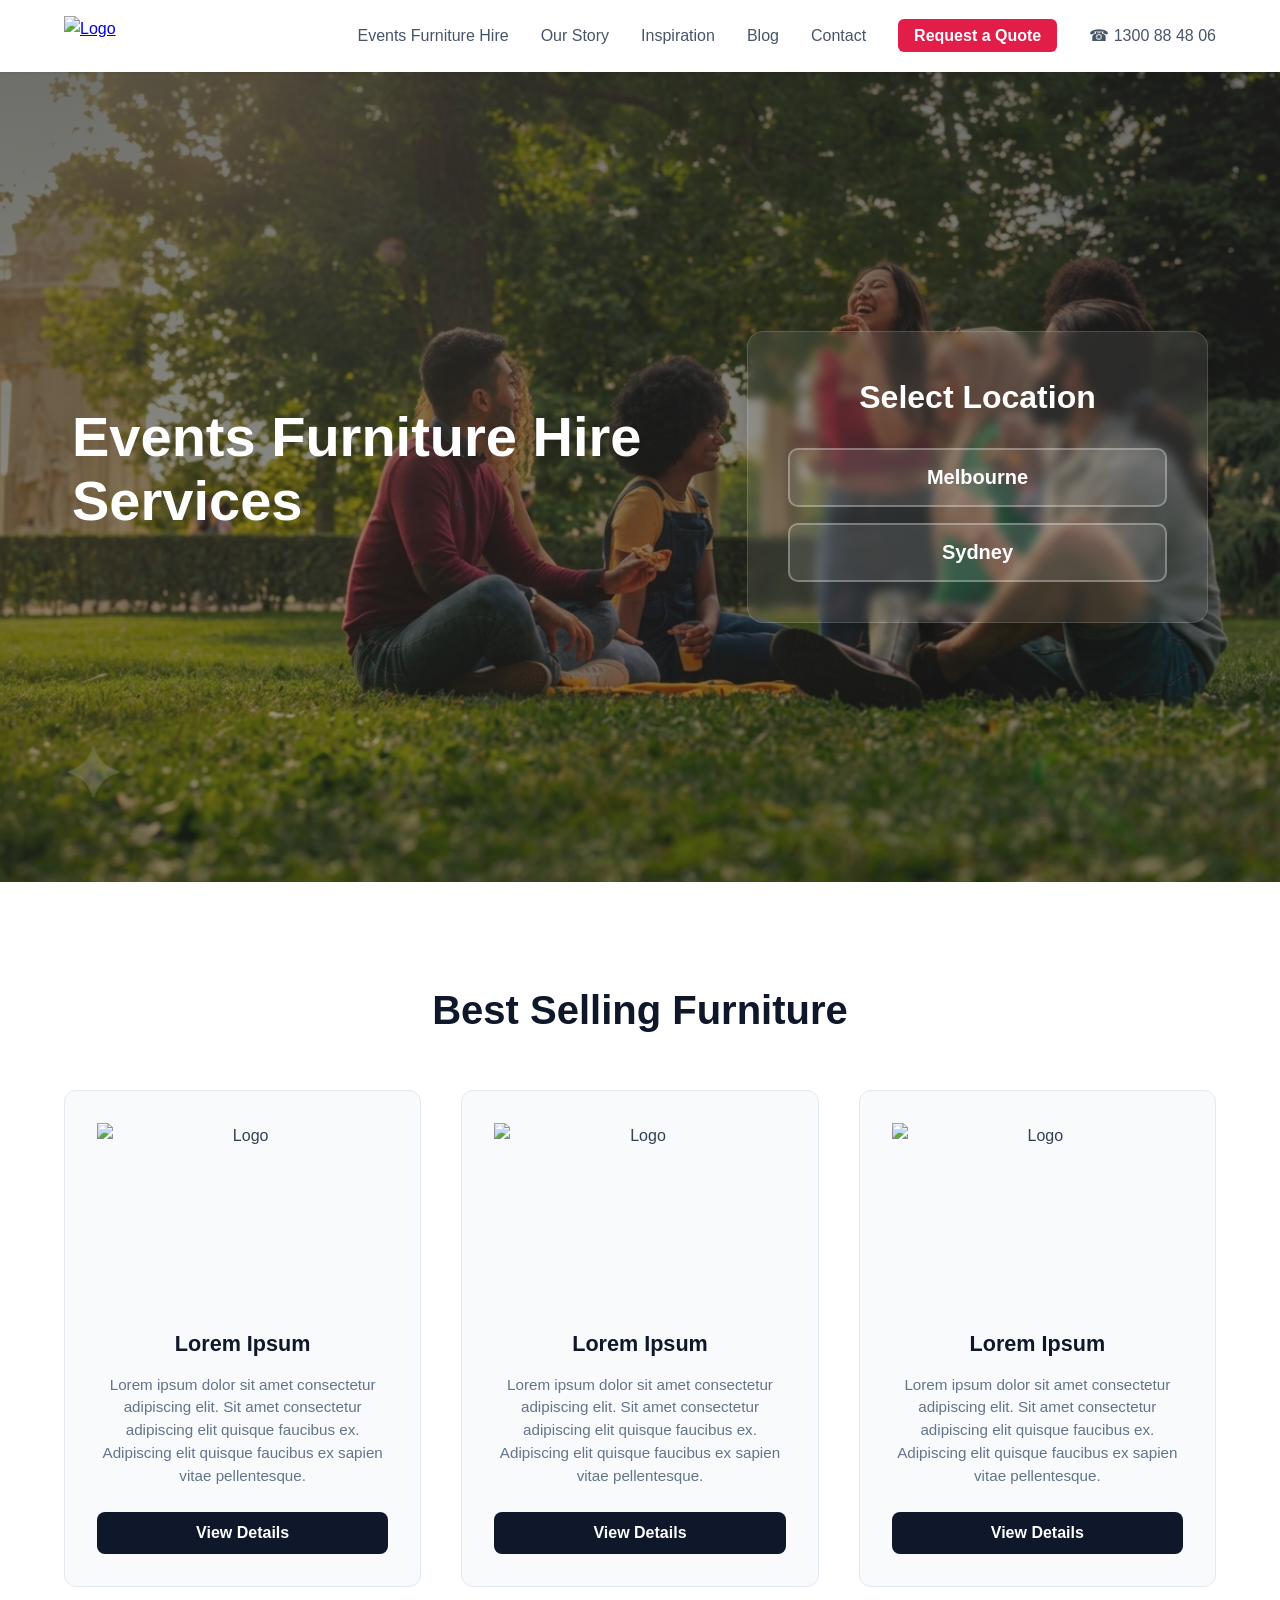
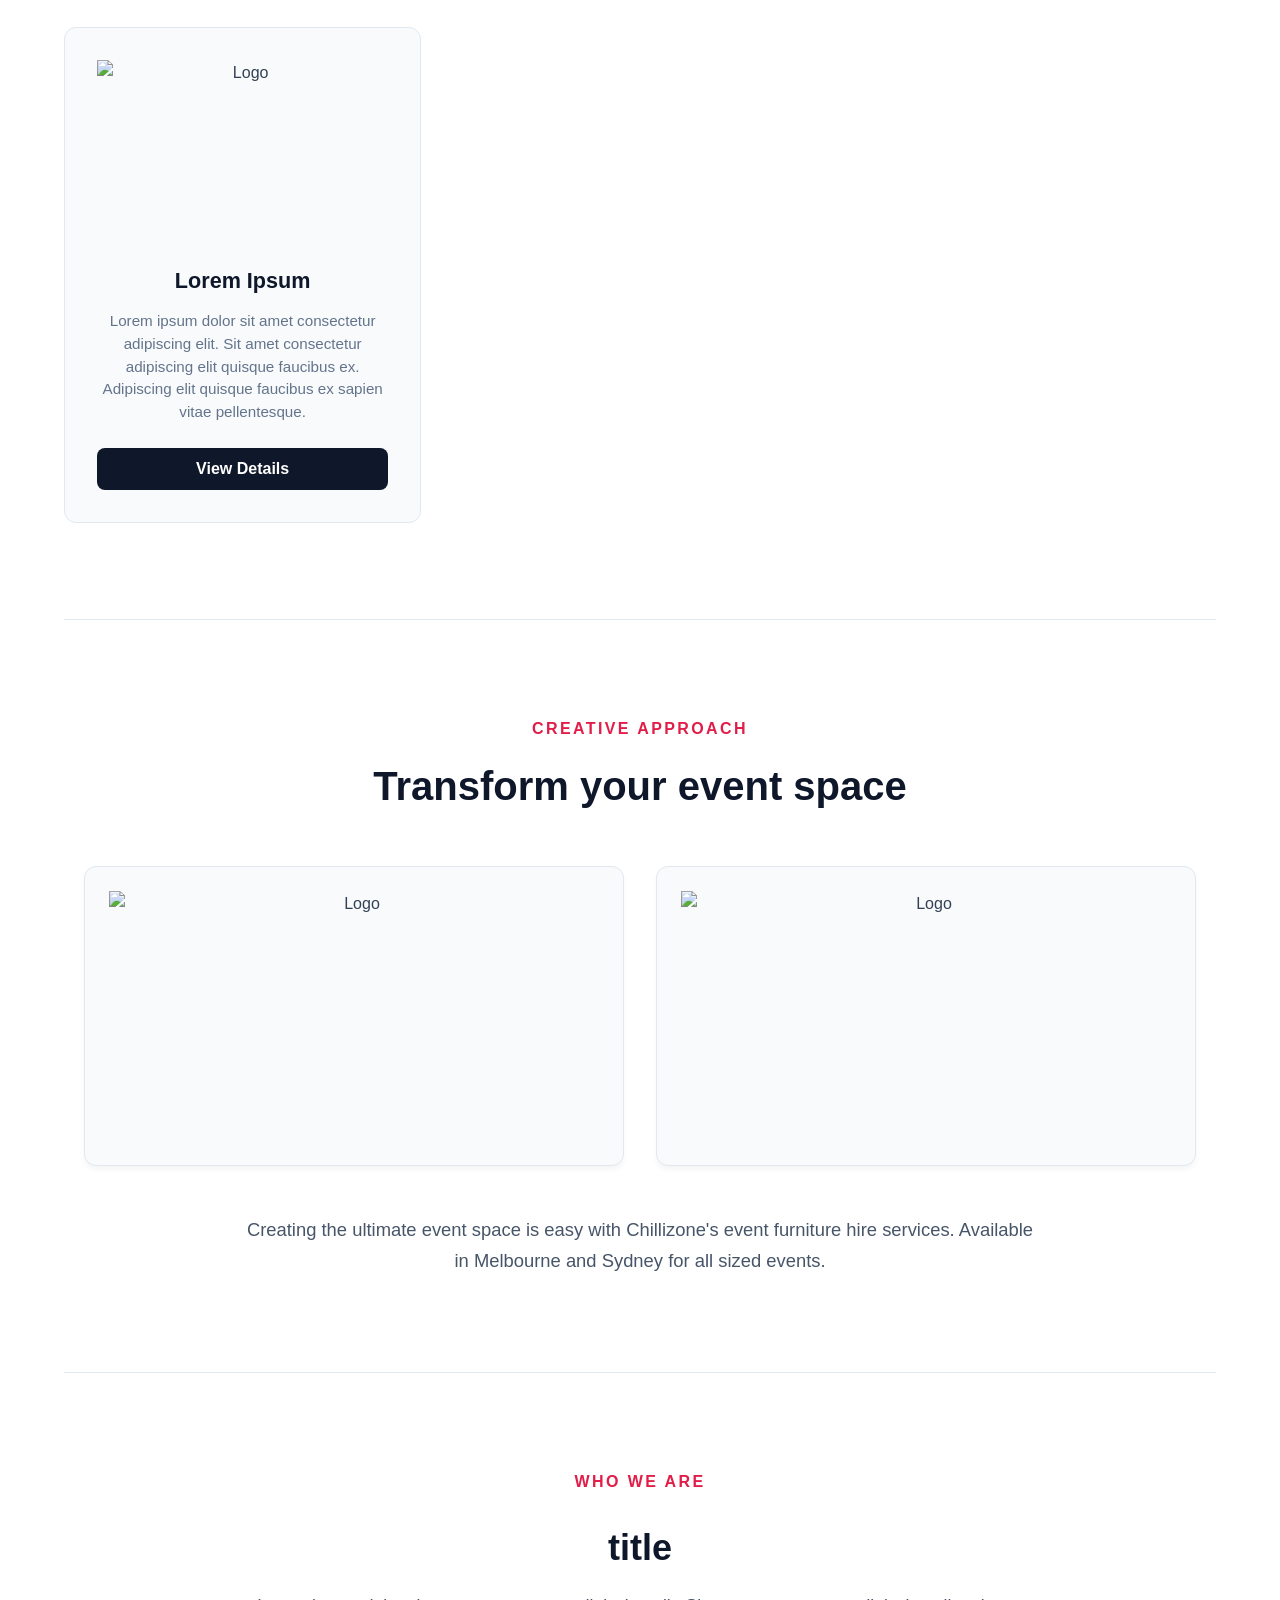
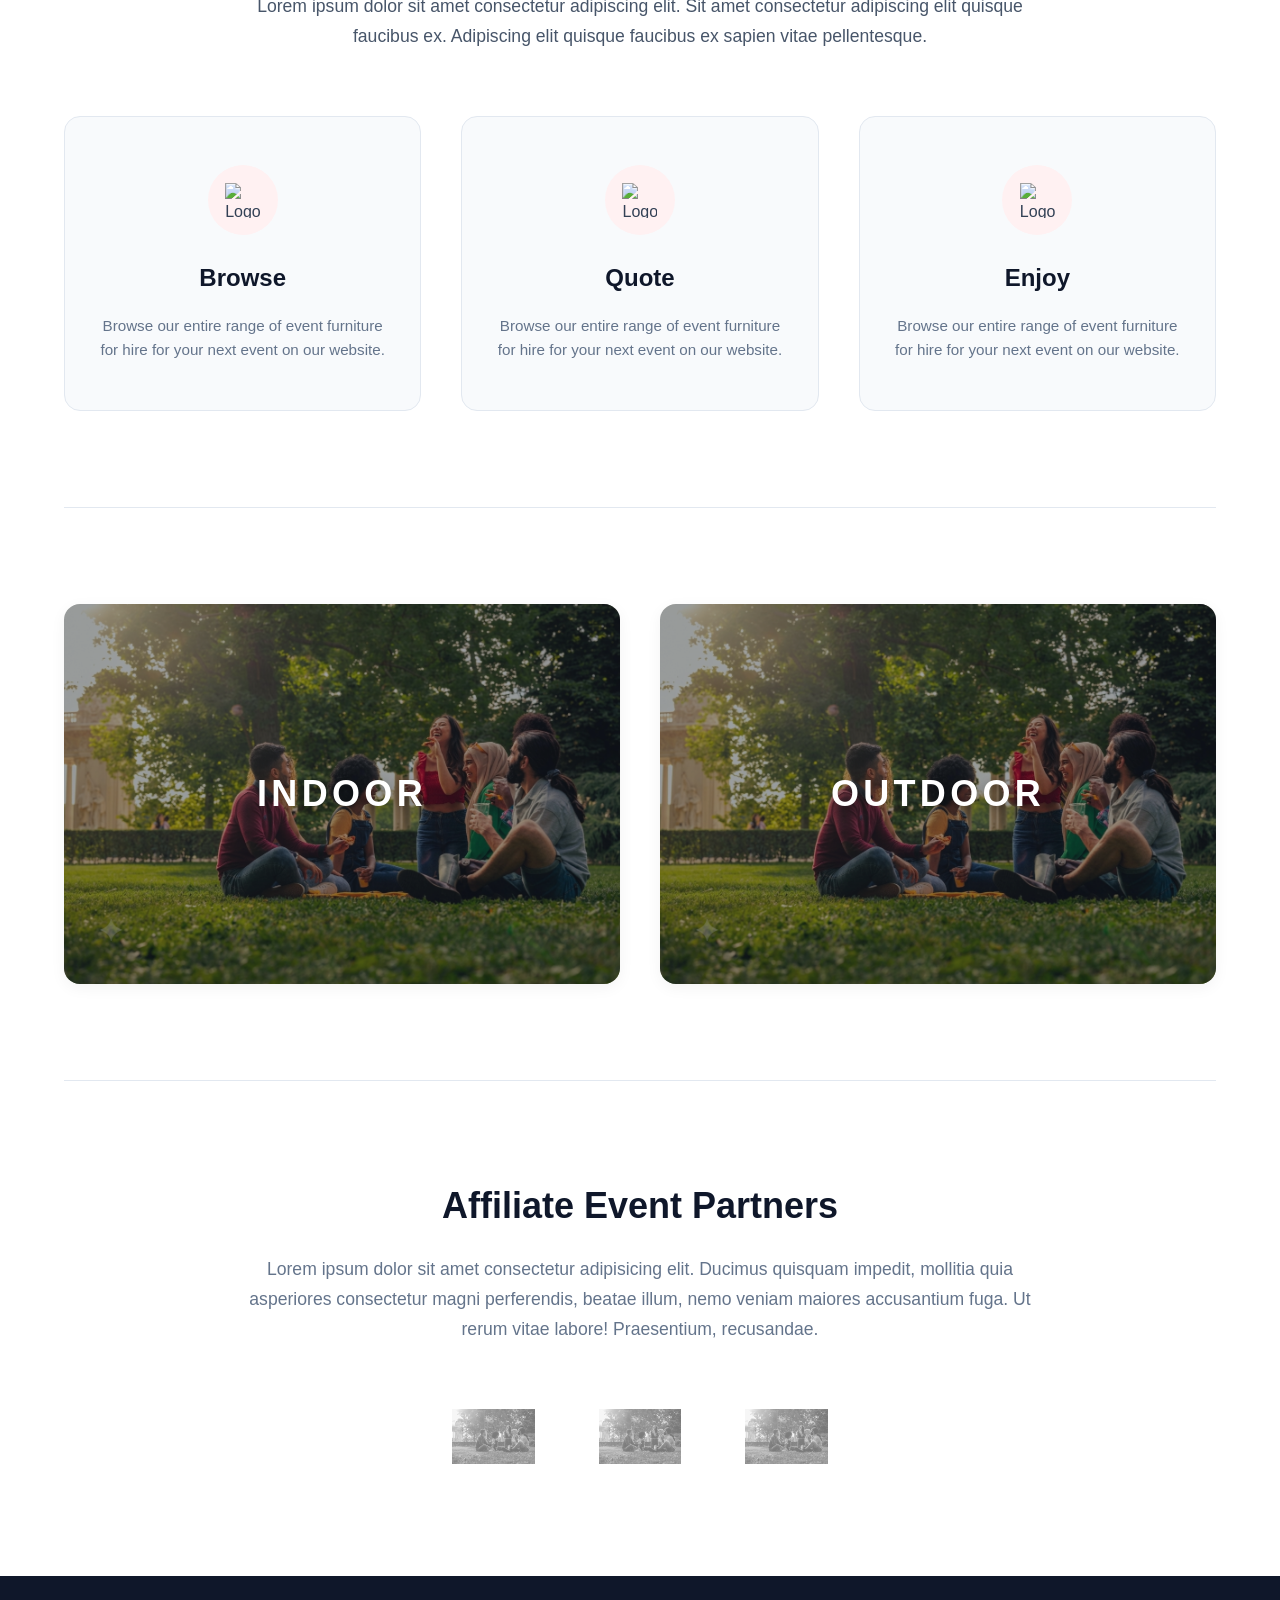
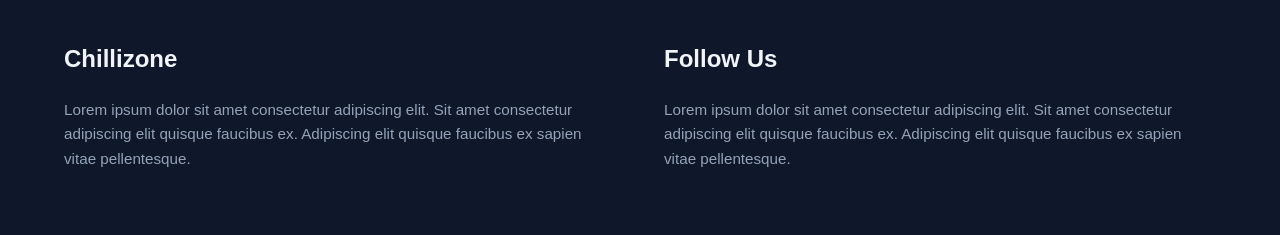
==== index.html @ e03f411a "new file added" ====
<!DOCTYPE html>
<html lang="en">
<head>
    <meta charset="UTF-8">
    <meta name="viewport" content="width=device-width, initial-scale=1.0">
    <meta http-equiv="X-UA-Compatible" content="ie=edge">
    <link rel="stylesheet" href="style/style.css">
    <title>Chillizone | Home</title>

    <style>
    </style>
</head>
<body>
    <div id="events-furn"></div>
    <header>
        <div id="logo">
            <a href="index.html"><img src="https://www.vhv.rs/dpng/d/449-4492767_transparent-sample-logo-png-png-download.png" alt="Logo"></a>
        </div>

        <div id="nav-selection">
            <ul>
                <li><a href="#events-furn">Events Furniture Hire</a></li>
                <li><a href="about.html">Our Story</a></li>
                <li><a href="contact.html">Inspiration</a></li>
                <li><a href="blog.html">Blog</a></li>
                <li><a href="services.html">Contact</a></li>
                <li class="nav-quote"><a href="#">Request a Quote</a></li>
                <li><a href="#">&phone; 1300 88 48 06</a></li>
            </ul>
        </div>
    </header>

    <main>
        <!-- Hero Section -->
        <div id="container1">
            <div id="title">
                <h1>Events Furniture Hire Services</h1>
                <p></p>
            </div>

            <div id="location-selection">
                <h1>Select Location</h1>
                <div id="location-container">
                    <a href="/items_FH/event_products.html"><button>Melbourne</button></a>
                    <a href="/items_FH/event_products.html"><button>Sydney</button></a>
                </div>
            </div>
        </div>

        <!-- Inner Content Area -->
        <div id="container2">
            <h1>Best Selling Furniture</h1>

            <!-- Grid of Best Selling Furniture -->
            <div id="best-selling-furniture">
                <div class="best-selling-furniture-item">
                    <img src="https://www.vhv.rs/dpng/d/449-4492767_transparent-sample-logo-png-png-download.png" alt="Logo">
                    <h2>Lorem Ipsum</h2>
                    <p>Lorem ipsum dolor sit amet consectetur adipiscing elit. Sit amet consectetur adipiscing elit quisque faucibus ex. Adipiscing elit quisque faucibus ex sapien vitae pellentesque.</p>
                    <button>View Details</button>
                </div>
                <div class="best-selling-furniture-item">
                    <img src="https://www.vhv.rs/dpng/d/449-4492767_transparent-sample-logo-png-png-download.png" alt="Logo">
                    <h2>Lorem Ipsum</h2>
                    <p>Lorem ipsum dolor sit amet consectetur adipiscing elit. Sit amet consectetur adipiscing elit quisque faucibus ex. Adipiscing elit quisque faucibus ex sapien vitae pellentesque.</p>
                    <button>View Details</button>
                </div>
                <div class="best-selling-furniture-item">
                    <img src="https://www.vhv.rs/dpng/d/449-4492767_transparent-sample-logo-png-png-download.png" alt="Logo">
                    <h2>Lorem Ipsum</h2>
                    <p>Lorem ipsum dolor sit amet consectetur adipiscing elit. Sit amet consectetur adipiscing elit quisque faucibus ex. Adipiscing elit quisque faucibus ex sapien vitae pellentesque.</p>
                    <button>View Details</button>
                </div>
                <div class="best-selling-furniture-item">
                    <img src="https://www.vhv.rs/dpng/d/449-4492767_transparent-sample-logo-png-png-download.png" alt="Logo">
                    <h2>Lorem Ipsum</h2>
                    <p>Lorem ipsum dolor sit amet consectetur adipiscing elit. Sit amet consectetur adipiscing elit quisque faucibus ex. Adipiscing elit quisque faucibus ex sapien vitae pellentesque.</p>
                    <button>View Details</button>
                </div>
            </div>

            <!-- Showcase Section -->
            <div id="container3">
                <h1>creative approach</h1>
                <h1>Transform your event space</h1>
                <div id="images-event-promotion">
                    <img src="https://www.vhv.rs/dpng/d/449-4492767_transparent-sample-logo-png-png-download.png" alt="Logo">
                    <img src="https://www.vhv.rs/dpng/d/449-4492767_transparent-sample-logo-png-png-download.png" alt="Logo">
                </div>
                <p>Creating the ultimate event space is easy with Chillizone's event furniture hire services. Available in Melbourne and Sydney for all sized events.</p>
            </div>

            <!-- Steps/Features Section -->
            <div id="container4">
                <h1>who we are</h1>
                <div id="text-container">
                    <h2>title</h2>
                    <p>Lorem ipsum dolor sit amet consectetur adipiscing elit. Sit amet consectetur adipiscing elit quisque faucibus ex. Adipiscing elit quisque faucibus ex sapien vitae pellentesque.</p>
                </div>
                <div id="btn-container">
                    <!-- Changed from duplicate IDs to classes for HTML validation -->
                    <div class="feature-button">
                        <div id="img-btn">
                            <img src="https://www.vhv.rs/dpng/d/449-4492767_transparent-sample-logo-png-png-download.png" alt="Logo">
                        </div>
                        <h2>Browse</h2>
                        <p>Browse our entire range of event furniture for hire for your next event on our website.</p>
                    </div>
                    <div class="feature-button">
                        <div id="img-btn">
                            <img src="https://www.vhv.rs/dpng/d/449-4492767_transparent-sample-logo-png-png-download.png" alt="Logo">
                        </div>
                        <h2>Quote</h2>
                        <p>Browse our entire range of event furniture for hire for your next event on our website.</p>
                    </div>
                    <div class="feature-button">
                        <div id="img-btn">
                            <img src="https://www.vhv.rs/dpng/d/449-4492767_transparent-sample-logo-png-png-download.png" alt="Logo">
                        </div>
                        <h2>Enjoy</h2>
                        <p>Browse our entire range of event furniture for hire for your next event on our website.</p>
                    </div>
                </div>
            </div>

            <!-- Categories Showcase (Container 5) -->
            <div id="container5">
                <div id="left">
                    <h1>Indoor</h1>
                    <img src="image_resources/bg_main.png" alt="Indoor category image">
                </div>

                <!-- Corrected typo "rigth" to "right" -->
                <div id="right">
                    <h1>outdoor</h1>
                    <img src="image_resources/bg_main.png" alt="Outdoor category image">
                </div>
            </div>

            <!-- Affiliates Section (Container 6) -->
            <div id="container6">
                <h1>Affiliate Event Partners</h1>
                <p>Lorem ipsum dolor sit amet consectetur adipisicing elit. Ducimus quisquam impedit, mollitia quia asperiores consectetur magni perferendis, beatae illum, nemo veniam maiores accusantium fuga. Ut rerum vitae labore! Praesentium, recusandae.</p>
                <div id="logoimage-partners">
                    <!-- Added duplicate image cards to illustrate the row look -->
                    <img src="image_resources/bg_main.png" alt="Partner Logo">
                    <img src="image_resources/bg_main.png" alt="Partner Logo">
                    <img src="image_resources/bg_main.png" alt="Partner Logo">
                </div>
            </div>

        </div>
    </main>

    <footer>
        <div id="footer-container">
            <div id="footer-left">
                <h1>Chillizone</h1>
                <p>Lorem ipsum dolor sit amet consectetur adipiscing elit. Sit amet consectetur adipiscing elit quisque faucibus ex. Adipiscing elit quisque faucibus ex sapien vitae pellentesque.</p>
            </div>
            <div id="footer-right">
                <h1>Follow Us</h1>
                <p>Lorem ipsum dolor sit amet consectetur adipiscing elit. Sit amet consectetur adipiscing elit quisque faucibus ex. Adipiscing elit quisque faucibus ex sapien vitae pellentesque.</p>
            </div>
        </div> <!-- Added missing closing div for footer-container -->
    </footer>
</body>
</html>
---- style/style.css ----
/* ==========================================================================
           Reset & Base Styles
           ========================================================================== */
        * {
            margin: 0;
            padding: 0;
            box-sizing: border-box;
        }

        html {
            scroll-behavior: smooth;
        }

        body {
            font-family: -apple-system, BlinkMacSystemFont, "Segoe UI", Roboto, Oxygen, Ubuntu, Cantarell, sans-serif;
            line-height: 1.6;
            color: #334155;
            background-color: #f8fafc;
            display: flex;
            flex-direction: column;
            min-height: 100vh;
        }

        main {
            flex: 1;
            /* Blends a dark overlay on top of the background image */
            background: linear-gradient(rgba(34, 34, 34, 0.65), rgba(34, 34, 34, 0.4)), 
                        url('../image_resources/bg_main.png');
            background-size: cover;
            background-position: center;
            background-repeat: no-repeat;
            background-attachment: fixed;
        }

        /* Anchor target adjustment for sticky header */
        #events-furn {
            scroll-margin-top: 80px; 
        }

        /* ==========================================================================
           Header & Navigation
           ========================================================================== */
        header {
            background-color: #ffffff;
            box-shadow: 0 1px 3px rgba(0, 0, 0, 0.1);
            display: flex;
            justify-content: space-between;
            align-items: center;
            padding: 1rem 5%;
            position: sticky;
            top: 0;
            z-index: 1000;
        }

        #logo img {
            height: 40px;
            width: auto;
            display: block;
        }

        #nav-selection ul {
            list-style: none;
            display: flex;
            gap: 2rem;
        }

        #nav-selection a {
            text-decoration: none;
            color: #475569;
            font-weight: 500;
            transition: color 0.2s ease;
        }

        #nav-selection a:hover {
            color: #e11d48;
        }

        #nav-selection li.nav-quote a {
            background-color: #e11d48;
            color: #ffffff;
            padding: 0.5rem 1rem;
            border-radius: 6px;
            font-weight: 600;
            transition: background-color 0.2s ease;
        }

        /* ==========================================================================
           Hero Section (Container 1)
           ========================================================================== */
        #container1 {
            max-width: 1200px;
            margin: 0 auto;
            padding: 6rem 2rem;
            display: flex;
            flex-wrap: wrap;
            gap: 4rem;
            align-items: center;
            height: 90vh;
        }

        #title {
            flex: 1 1 500px;
        }

        #title h1 {
            font-size: 3.5rem;
            color: #ffffff;
            margin-bottom: 1rem;
            line-height: 1.15;
            font-weight: 800;
        }

        #title p {
            font-size: 1.15rem;
            color: #e2e8f0;
            max-width: 500px;
        }

        /* Location Selection */
        #location-selection {
            flex: 1 1 350px;
            background-color: rgba(255, 255, 255, 0.08);
            backdrop-filter: blur(5px);
            -webkit-backdrop-filter: blur(12px);
            border: 1px solid rgba(255, 255, 255, 0.15);
            padding: 2.5rem;
            border-radius: 16px;
            box-shadow: 0 10px 25px -5px rgba(0, 0, 0, 0.2);
        }

        #location-selection h1 {
            font-size: 2rem;
            color: #ffffff;
            margin-bottom: 1.5rem;
            text-align: center;
            font-weight: 700;
        }

        #location-container {
            display: flex;
            flex-direction: column;
            gap: 1rem;
        }

        #location-container button {
            width: 100%;
            padding: 1rem;
            font-size: 1.25rem;
            font-weight: 600;
            color: #ffffff;
            background-color: rgba(255, 255, 255, 0.1);
            border: 2px solid rgba(255, 255, 255, 0.3);
            border-radius: 10px;
            cursor: pointer;
            transition: all 0.2s ease-in-out;
        }

        #location-container button:hover {
            background-color: #ffffff;
            color: #0f172a;
            border-color: #ffffff;
            transform: translateY(-2px);
        }

        #location-container button:active {
            transform: scale(0.98);
        }

        /* ==========================================================================
           Container 2 (Main white wrapper)
           ========================================================================== */
        #container2 {
            background-color: #ffffff; /* Contrast against the dark hero image */
            padding: 6rem 5%;
        }

        #container2 > h1 {
            font-size: 2.5rem;
            color: #0f172a;
            text-align: center;
            margin-bottom: 3rem;
            font-weight: 800;
        }

        /* Best Selling Grid */
        #best-selling-furniture {
            display: grid;
            grid-template-columns: repeat(auto-fit, minmax(260px, 1fr));
            gap: 2.5rem;
            max-width: 1200px;
            margin: 0 auto 6rem auto;
        }

        .best-selling-furniture-item {
            background-color: #f8fafc;
            border: 1px solid #e2e8f0;
            border-radius: 12px;
            padding: 2rem;
            display: flex;
            flex-direction: column;
            align-items: center;
            text-align: center;
            transition: transform 0.3s ease, box-shadow 0.3s ease;
        }

        .best-selling-furniture-item:hover {
            transform: translateY(-5px);
            box-shadow: 0 12px 20px -5px rgba(0, 0, 0, 0.05);
        }

        .best-selling-furniture-item img {
            width: 100%;
            height: 180px;
            object-fit: contain;
            margin-bottom: 1.5rem;
        }

        .best-selling-furniture-item h2 {
            font-size: 1.35rem;
            color: #0f172a;
            margin-bottom: 0.75rem;
            font-weight: 700;
        }

        .best-selling-furniture-item p {
            font-size: 0.95rem;
            color: #64748b;
            margin-bottom: 1.5rem;
            line-height: 1.5;
        }

        .best-selling-furniture-item button {
            margin-top: auto;
            width: 100%;
            padding: 0.75rem 1.5rem;
            font-size: 1rem;
            font-weight: 600;
            color: #ffffff;
            background-color: #0f172a;
            border: none;
            border-radius: 8px;
            cursor: pointer;
            transition: background-color 0.2s ease;
        }

        .best-selling-furniture-item button:hover {
            background-color: #e11d48;
        }

        /* ==========================================================================
           Container 3 (Creative Approach / Showcase)
           ========================================================================== */
        #container3 {
            max-width: 1200px;
            margin: 0 auto 6rem auto;
            padding-top: 6rem;
            border-top: 1px solid #e2e8f0;
            text-align: center;
        }

        /* Label header: "creative approach" */
        #container3 h1:first-of-type {
            font-size: 1rem;
            text-transform: uppercase;
            letter-spacing: 0.15em;
            color: #e11d48;
            margin-bottom: 0.75rem;
            font-weight: 700;
        }

        /* Main title header: "Transform your event space" */
        #container3 h1:nth-of-type(2) {
            font-size: 2.5rem;
            color: #0f172a;
            margin-bottom: 3rem;
            font-weight: 800;
        }

        /* Image grid for promotion */
        #images-event-promotion {
            display: flex;
            gap: 2rem;
            justify-content: center;
            flex-wrap: wrap;
            margin-bottom: 3rem;
        }

        #images-event-promotion img {
            flex: 1 1 45%;
            max-width: 540px;
            height: 300px;
            object-fit: cover;
            border-radius: 12px;
            box-shadow: 0 4px 6px -1px rgba(0, 0, 0, 0.05);
            background-color: #f8fafc;
            padding: 1.5rem; 
            border: 1px solid #e2e8f0;
        }

        #container3 p {
            max-width: 800px;
            margin: 0 auto;
            font-size: 1.15rem;
            color: #475569;
            line-height: 1.7;
        }

        /* ==========================================================================
           Container 4 (Who We Are & Feature Steps)
           ========================================================================== */
        #container4 {
            max-width: 1200px;
            margin: 0 auto 6rem auto;
            padding-top: 6rem;
            border-top: 1px solid #e2e8f0;
        }

        #container4 > h1 {
            font-size: 1rem;
            text-transform: uppercase;
            letter-spacing: 0.15em;
            color: #e11d48;
            margin-bottom: 1.5rem;
            text-align: center;
            font-weight: 700;
        }

        #text-container {
            text-align: center;
            max-width: 800px;
            margin: 0 auto 4rem auto;
        }

        #text-container h2 {
            font-size: 2.25rem;
            color: #0f172a;
            margin-bottom: 1rem;
            font-weight: 800;
        }

        #text-container p {
            font-size: 1.1rem;
            color: #475569;
            line-height: 1.7;
        }

        /* Step Buttons Container (3-Column Layout) */
        #btn-container {
            display: grid;
            grid-template-columns: repeat(auto-fit, minmax(280px, 1fr));
            gap: 2.5rem;
        }

        .feature-button {
            background-color: #f8fafc;
            border: 1px solid #e2e8f0;
            border-radius: 16px;
            padding: 3rem 2rem;
            text-align: center;
            transition: all 0.3s ease;
        }

        .feature-button:hover {
            background-color: #ffffff;
            border-color: #e11d48;
            transform: translateY(-5px);
            box-shadow: 0 10px 20px -5px rgba(225, 29, 72, 0.08);
        }

        #img-btn {
            background-color: #fff1f2;
            width: 70px;
            height: 70px;
            border-radius: 50%;
            display: flex;
            align-items: center;
            justify-content: center;
            margin: 0 auto 1.5rem auto;
        }

        #img-btn img {
            width: 35px;
            height: 35px;
            object-fit: contain;
        }

        .feature-button h2 {
            font-size: 1.5rem;
            color: #0f172a;
            margin-bottom: 1rem;
            font-weight: 700;
        }

        .feature-button p {
            font-size: 0.95rem;
            color: #64748b;
            line-height: 1.6;
        }

        /* ==========================================================================
           Container 5 (Indoor & Outdoor Categories)
           ========================================================================== */
        #container5 {
            display: grid;
            grid-template-columns: repeat(auto-fit, minmax(280px, 1fr));
            gap: 2.5rem;
            max-width: 1200px;
            margin: 0 auto 6rem auto;
            padding-top: 6rem;
            border-top: 1px solid #e2e8f0;
        }

        #left, #right {
            position: relative;
            height: 380px;
            border-radius: 16px;
            overflow: hidden;
            box-shadow: 0 4px 15px rgba(0, 0, 0, 0.05);
            cursor: pointer;
        }

        #left img, #right img {
            width: 100%;
            height: 100%;
            object-fit: cover;
            transition: transform 0.5s ease;
        }

        #left:hover img, #right:hover img {
            transform: scale(1.05);
        }

        /* Center overlay heading text inside cards */
        #left h1, #right h1 {
            position: absolute;
            inset: 0;
            display: flex;
            align-items: center;
            justify-content: center;
            color: #ffffff;
            font-size: 2.25rem;
            font-weight: 800;
            text-transform: uppercase;
            letter-spacing: 0.12em;
            background: rgba(15, 23, 42, 0.4); /* Dark translucent layer */
            text-shadow: 0 2px 8px rgba(0, 0, 0, 0.3);
            transition: background 0.3s ease;
            z-index: 2;
        }

        #left:hover h1, #right:hover h1 {
            background: rgba(15, 23, 42, 0.55);
        }

        /* ==========================================================================
           Container 6 (Affiliate Event Partners)
           ========================================================================== */
        #container6 {
            max-width: 1200px;
            margin: 0 auto;
            padding-top: 6rem;
            border-top: 1px solid #e2e8f0;
            text-align: center;
        }

        #container6 h1 {
            font-size: 2.25rem;
            color: #0f172a;
            margin-bottom: 1.25rem;
            font-weight: 800;
        }

        #container6 p {
            max-width: 800px;
            margin: 0 auto 3rem auto;
            font-size: 1.1rem;
            color: #64748b;
            line-height: 1.7;
        }

        /* Partners Row wrapper */
        #logoimage-partners {
            display: flex;
            justify-content: center;
            align-items: center;
            gap: 4rem;
            flex-wrap: wrap;
            padding: 1rem 0;
        }

        #logoimage-partners img {
            max-height: 55px;
            width: auto;
            object-fit: contain;
            opacity: 0.55;
            filter: grayscale(100%);
            transition: all 0.3s ease;
        }

        #logoimage-partners img:hover {
            opacity: 1;
            filter: grayscale(0%);
            transform: scale(1.02);
        }

        /* ==========================================================================
           Footer
           ========================================================================== */
        footer {
            background-color: #0f172a;
            color: #94a3b8;
            padding: 4rem 5%;
        }

        #footer-container {
            max-width: 1200px;
            margin: 0 auto;
            display: flex;
            flex-wrap: wrap;
            gap: 3rem;
        }

        #footer-left, #footer-right {
            flex: 1 1 300px;
        }

        footer h1 {
            color: #f1f5f9;
            margin-bottom: 1.25rem;
            font-size: 1.5rem;
            font-weight: 700;
        }

        footer p {
            font-size: 0.95rem;
            line-height: 1.6;
        }

        /* ==========================================================================
           Responsive Adjustments
           ========================================================================== */
        @media (max-width: 768px) {
            header {
                flex-direction: column;
                gap: 1rem;
                text-align: center;
                padding: 1.5rem 5%;
            }

            #nav-selection ul {
                gap: 1.25rem;
                flex-wrap: wrap;
                justify-content: center;
            }

            #container1 {
                padding: 4rem 1.5rem;
                gap: 2.5rem;
            }

            #title h1 {
                font-size: 2.5rem;
            }

            #container2 {
                padding: 4rem 1.5rem;
            }

            #images-event-promotion img {
                flex: 1 1 100%;
                height: 220px;
            }

            #container3 h1:nth-of-type(2),
            #text-container h2,
            #container5 h1,
            #container6 h1 {
                font-size: 2rem;
            }

            #left, #right {
                height: 280px;
            }

            #logoimage-partners {
                gap: 2rem;
            }
        }
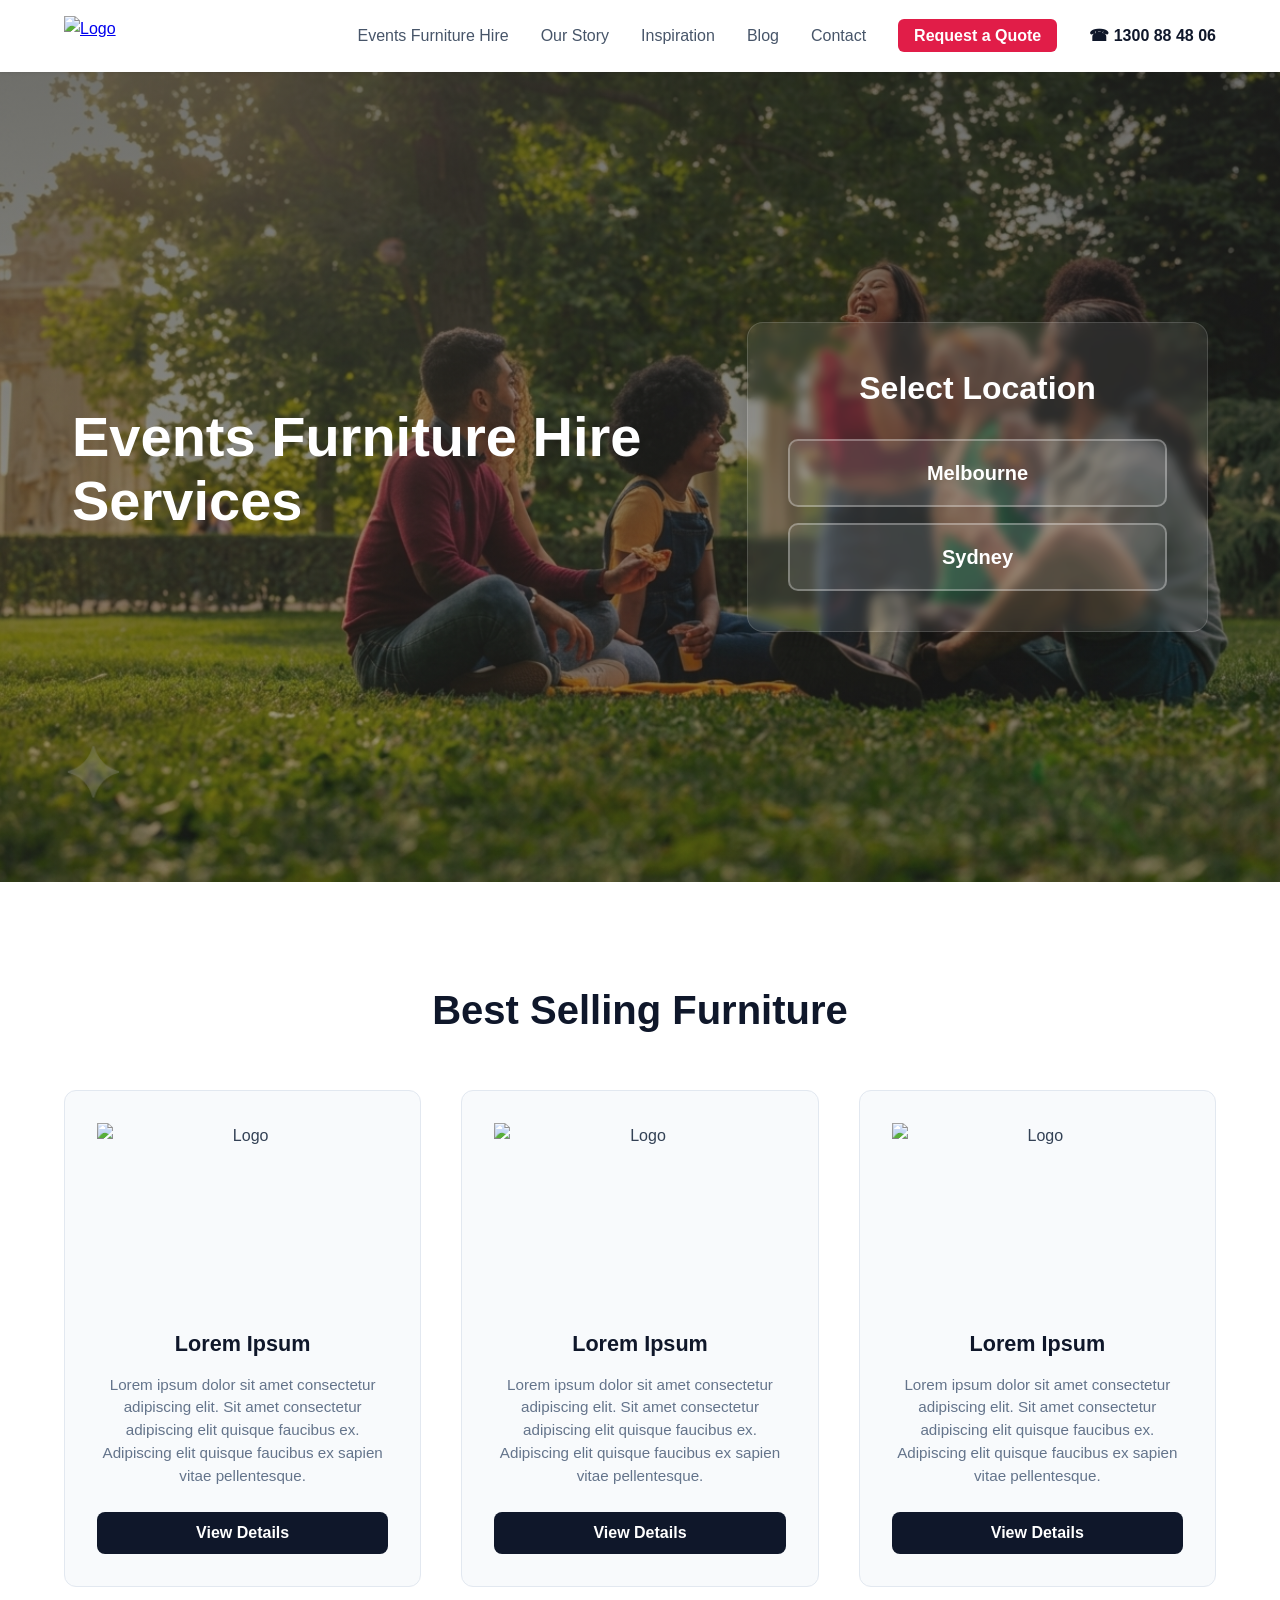
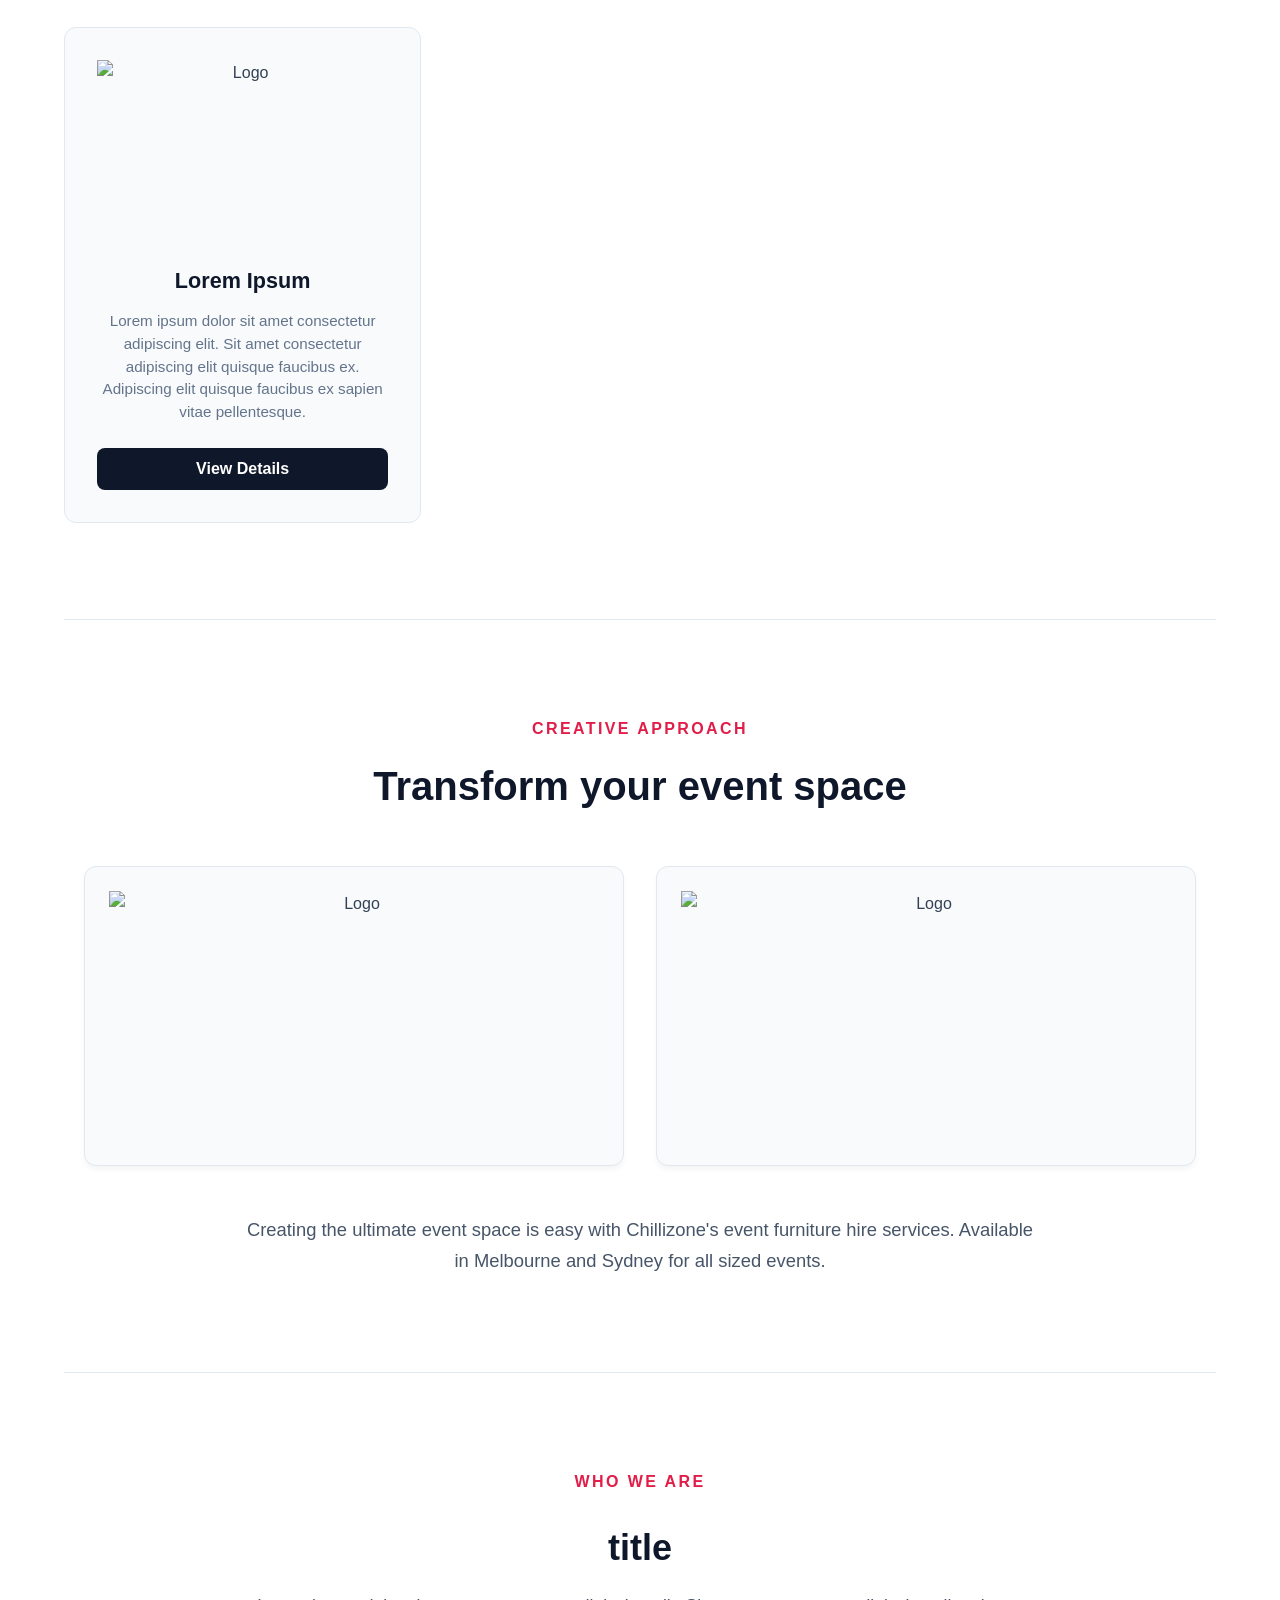
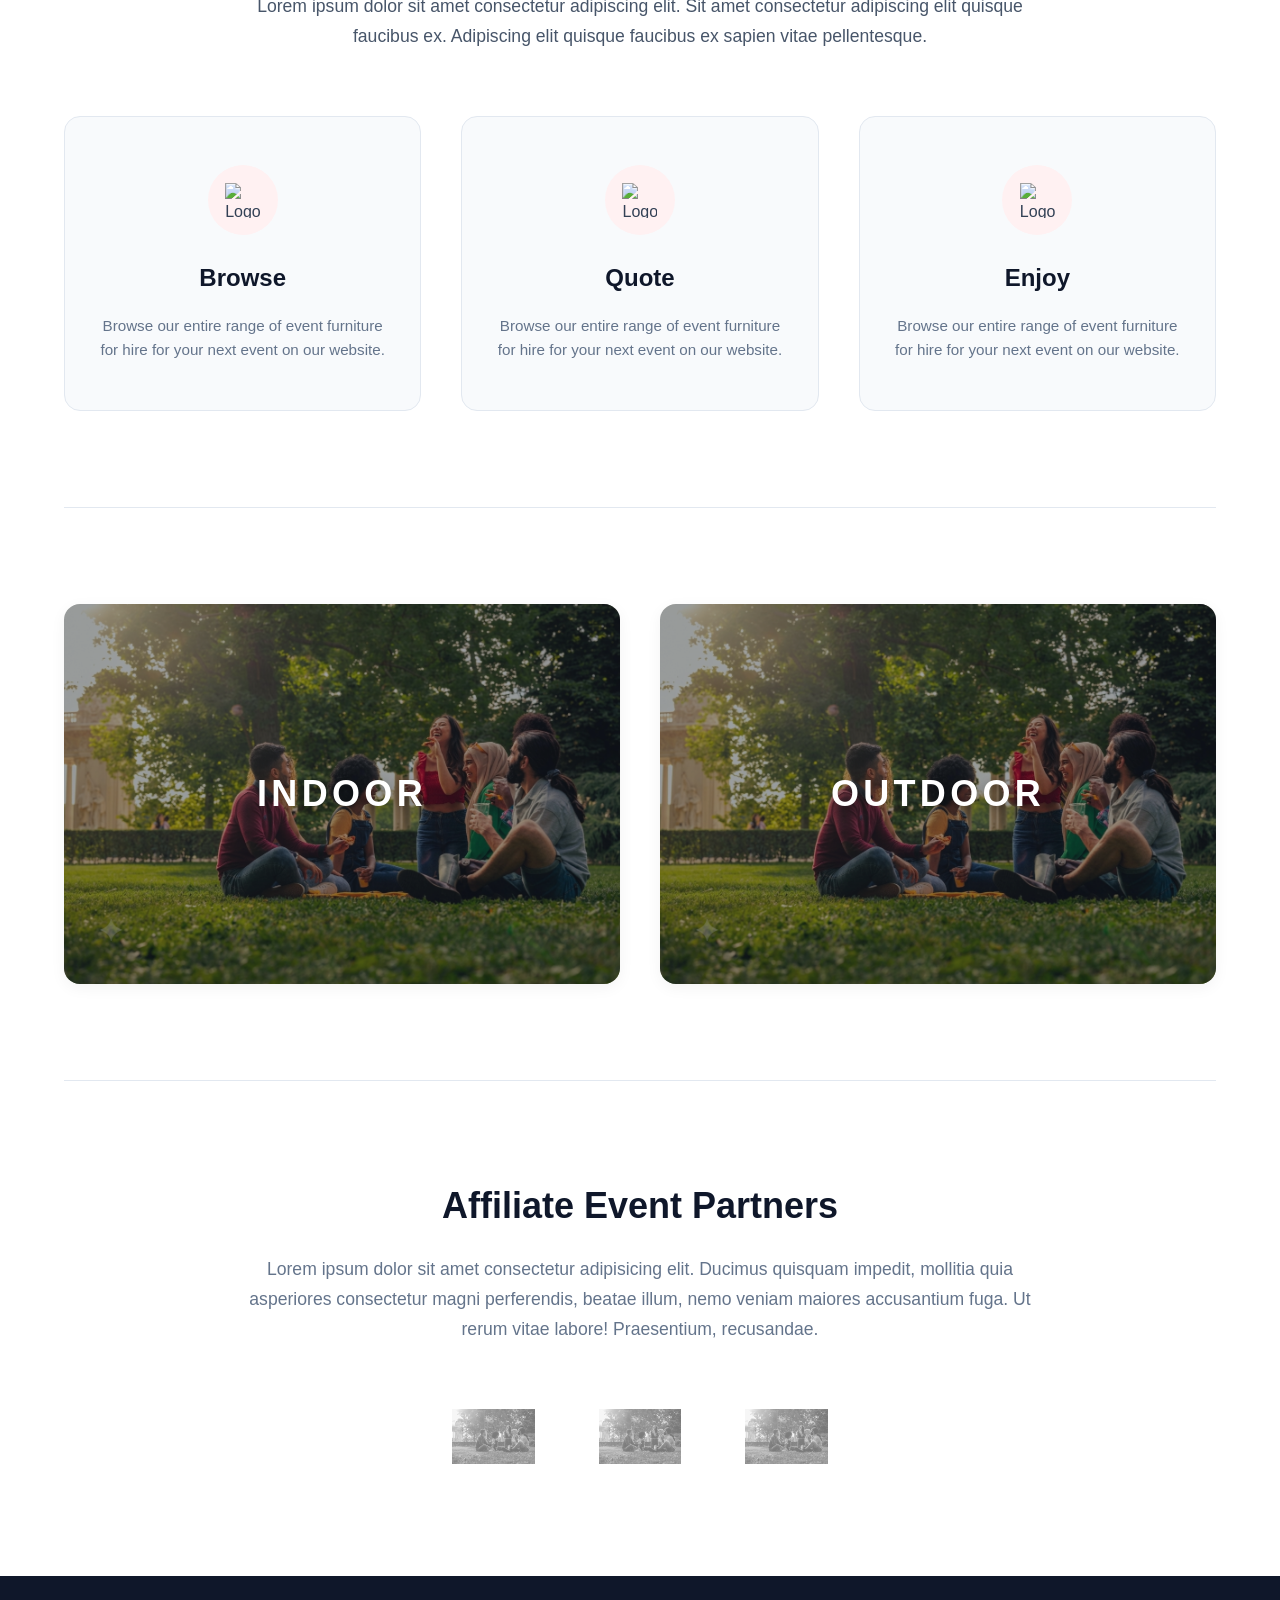
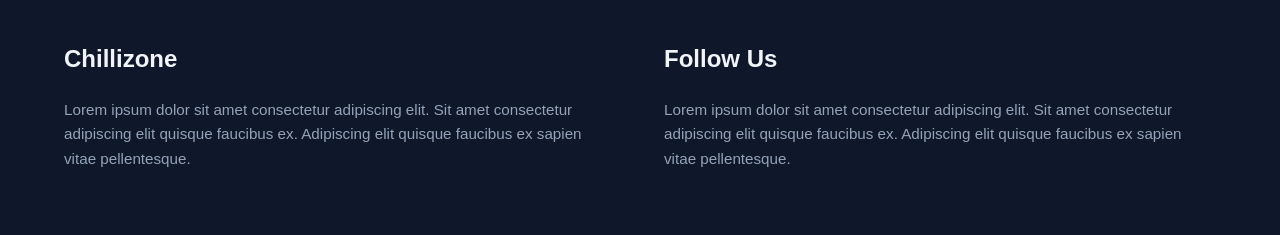
==== commit c9640e8c: "new update" ====
--- a/index.html
+++ b/index.html
@@ -8,6 +8,7 @@
     <title>Chillizone | Home</title>
 
     <style>
+
     </style>
 </head>
 <body>
@@ -17,17 +18,24 @@
             <a href="index.html"><img src="https://www.vhv.rs/dpng/d/449-4492767_transparent-sample-logo-png-png-download.png" alt="Logo"></a>
         </div>
 
-        <div id="nav-selection">
+        <!-- Hamburger Icon Toggle Button -->
+        <button id="menu-toggle" aria-label="Toggle navigation">
+            <span class="bar"></span>
+            <span class="bar"></span>
+            <span class="bar"></span>
+        </button>
+
+        <nav id="nav-selection">
             <ul>
                 <li><a href="#events-furn">Events Furniture Hire</a></li>
                 <li><a href="about.html">Our Story</a></li>
-                <li><a href="contact.html">Inspiration</a></li>
+                <li><a href="inspiration.html">Inspiration</a></li>
                 <li><a href="blog.html">Blog</a></li>
-                <li><a href="services.html">Contact</a></li>
+                <li><a href="#footer-container">Contact</a></li>
                 <li class="nav-quote"><a href="#">Request a Quote</a></li>
-                <li><a href="#">&phone; 1300 88 48 06</a></li>
+                <li class="nav-phone"><a href="tel:1300884806">&phone; 1300 88 48 06</a></li>
             </ul>
-        </div>
+        </nav>
     </header>
 
     <main>
@@ -41,8 +49,8 @@
             <div id="location-selection">
                 <h1>Select Location</h1>
                 <div id="location-container">
-                    <a href="/items_FH/event_products.html"><button>Melbourne</button></a>
-                    <a href="/items_FH/event_products.html"><button>Sydney</button></a>
+                    <a href="items_FH/event_products.html" class="location-btn">Melbourne</a>
+                    <a href="items_FH/event_products.html" class="location-btn">Sydney</a>
                 </div>
             </div>
         </div>
@@ -98,7 +106,6 @@
                     <p>Lorem ipsum dolor sit amet consectetur adipiscing elit. Sit amet consectetur adipiscing elit quisque faucibus ex. Adipiscing elit quisque faucibus ex sapien vitae pellentesque.</p>
                 </div>
                 <div id="btn-container">
-                    <!-- Changed from duplicate IDs to classes for HTML validation -->
                     <div class="feature-button">
                         <div id="img-btn">
                             <img src="https://www.vhv.rs/dpng/d/449-4492767_transparent-sample-logo-png-png-download.png" alt="Logo">
@@ -130,19 +137,17 @@
                     <img src="image_resources/bg_main.png" alt="Indoor category image">
                 </div>
 
-                <!-- Corrected typo "rigth" to "right" -->
                 <div id="right">
                     <h1>outdoor</h1>
                     <img src="image_resources/bg_main.png" alt="Outdoor category image">
                 </div>
             </div>
 
-            <!-- Affiliates Section (Container 6) -->
+            <!-- Affiliate Event Partners -->
             <div id="container6">
                 <h1>Affiliate Event Partners</h1>
                 <p>Lorem ipsum dolor sit amet consectetur adipisicing elit. Ducimus quisquam impedit, mollitia quia asperiores consectetur magni perferendis, beatae illum, nemo veniam maiores accusantium fuga. Ut rerum vitae labore! Praesentium, recusandae.</p>
                 <div id="logoimage-partners">
-                    <!-- Added duplicate image cards to illustrate the row look -->
                     <img src="image_resources/bg_main.png" alt="Partner Logo">
                     <img src="image_resources/bg_main.png" alt="Partner Logo">
                     <img src="image_resources/bg_main.png" alt="Partner Logo">
@@ -162,7 +167,27 @@
                 <h1>Follow Us</h1>
                 <p>Lorem ipsum dolor sit amet consectetur adipiscing elit. Sit amet consectetur adipiscing elit quisque faucibus ex. Adipiscing elit quisque faucibus ex sapien vitae pellentesque.</p>
             </div>
-        </div> <!-- Added missing closing div for footer-container -->
+        </div>
     </footer>
+
+    <!-- JavaScript to toggle hamburger active states -->
+    <script>
+        const menuToggle = document.getElementById('menu-toggle');
+        const navSelection = document.getElementById('nav-selection');
+
+        menuToggle.addEventListener('click', () => {
+            menuToggle.classList.toggle('open');
+            navSelection.classList.toggle('active');
+        });
+
+        // Close navigation menu if any of the links inside are clicked
+        const navLinks = document.querySelectorAll('#nav-selection a');
+        navLinks.forEach(link => {
+            link.addEventListener('click', () => {
+                menuToggle.classList.remove('open');
+                navSelection.classList.remove('active');
+            });
+        });
+    </script>
 </body>
 </html>
--- a/style/style.css
+++ b/style/style.css
@@ -61,6 +61,7 @@
         #nav-selection ul {
             list-style: none;
             display: flex;
+            align-items: center;
             gap: 2rem;
         }
 
@@ -82,6 +83,53 @@
             border-radius: 6px;
             font-weight: 600;
             transition: background-color 0.2s ease;
+        }
+
+        #nav-selection li.nav-quote a:hover {
+            background-color: #be123c;
+        }
+
+        #nav-selection li.nav-phone a {
+            color: #0f172a;
+            font-weight: 700;
+        }
+
+        #nav-selection li.nav-phone a:hover {
+            color: #e11d48;
+        }
+
+        /* Hamburger Toggle Button Style (hidden on desktop) */
+        #menu-toggle {
+            display: none;
+            flex-direction: column;
+            justify-content: space-between;
+            width: 26px;
+            height: 18px;
+            background: transparent;
+            border: none;
+            cursor: pointer;
+            z-index: 1001;
+        }
+
+        #menu-toggle .bar {
+            width: 100%;
+            height: 3px;
+            background-color: #334155;
+            border-radius: 2px;
+            transition: all 0.3s ease-in-out;
+        }
+
+        /* Animates the toggle bars into an 'X' shape when open */
+        #menu-toggle.open .bar:nth-child(1) {
+            transform: translateY(7.5px) rotate(45deg);
+        }
+
+        #menu-toggle.open .bar:nth-child(2) {
+            opacity: 0;
+        }
+
+        #menu-toggle.open .bar:nth-child(3) {
+            transform: translateY(-7.5px) rotate(-45deg);
         }
 
         /* ==========================================================================
@@ -142,7 +190,11 @@
             gap: 1rem;
         }
 
-        #location-container button {
+        /* Styled location anchor link buttons */
+        #location-container .location-btn {
+            display: block;
+            text-align: center;
+            text-decoration: none;
             width: 100%;
             padding: 1rem;
             font-size: 1.25rem;
@@ -155,14 +207,14 @@
             transition: all 0.2s ease-in-out;
         }
 
-        #location-container button:hover {
+        #location-container .location-btn:hover {
             background-color: #ffffff;
             color: #0f172a;
             border-color: #ffffff;
             transform: translateY(-2px);
         }
 
-        #location-container button:active {
+        #location-container .location-btn:active {
             transform: scale(0.98);
         }
 
@@ -539,27 +591,73 @@
         /* ==========================================================================
            Responsive Adjustments
            ========================================================================== */
-        @media (max-width: 768px) {
+        /*@media (max-width: 1024px) {
             header {
-                flex-direction: column;
-                gap: 1rem;
-                text-align: center;
-                padding: 1.5rem 5%;
+                padding: 1rem 5%;
             }
 
             #nav-selection ul {
                 gap: 1.25rem;
-                flex-wrap: wrap;
-                justify-content: center;
+            }
+        }*/
+
+        @media (max-width: 1090px) {
+            header {
+                /* REMOVED: flex-direction: column; to keep the layout horizontal */
+                flex-direction: row; 
+                justify-content: space-between;
+                align-items: center;
+                padding: 1rem 5%;
+                position: sticky;
+                top: 0;
+            }
+
+            /* Display Hamburger Menu Icon */
+            #menu-toggle {
+                display: flex;
+            }
+
+            /* Absolute mobile navigation drawer layout */
+            #nav-selection {
+                display: none; /* Controlled by toggle JS script */
+                position: absolute;
+                top: 100%;
+                left: 0;
+                width: 100%;
+                background-color: #ffffff;
+                box-shadow: 0 4px 6px -1px rgba(0, 0, 0, 0.05);
+                padding: 1.5rem 5%;
+                border-top: 1px solid #e2e8f0;
+            }
+
+            /* When menu has .active toggled via Javascript */
+            #nav-selection.active {
+                display: block;
+            }
+
+            #nav-selection ul {
+                flex-direction: column;
+                gap: 1.25rem;
+                width: 100%;
+                align-items: stretch;
+                text-align: center;
+            }
+
+            #nav-selection li.nav-quote a {
+                display: block;
+                padding: 0.75rem 1rem;
             }
 
             #container1 {
                 padding: 4rem 1.5rem;
                 gap: 2.5rem;
+                height: auto;
+                min-height: calc(100vh - 72px);
             }
 
             #title h1 {
                 font-size: 2.5rem;
+                text-align: center;
             }
 
             #container2 {
@@ -586,3 +684,17 @@
                 gap: 2rem;
             }
         }
+
+        @media (max-width: 480px) {
+            #title h1 {
+                font-size: 2rem;
+            }
+
+            #location-selection {
+                padding: 1.75rem;
+            }
+
+            #location-selection h1 {
+                font-size: 1.5rem;
+            }
+        }
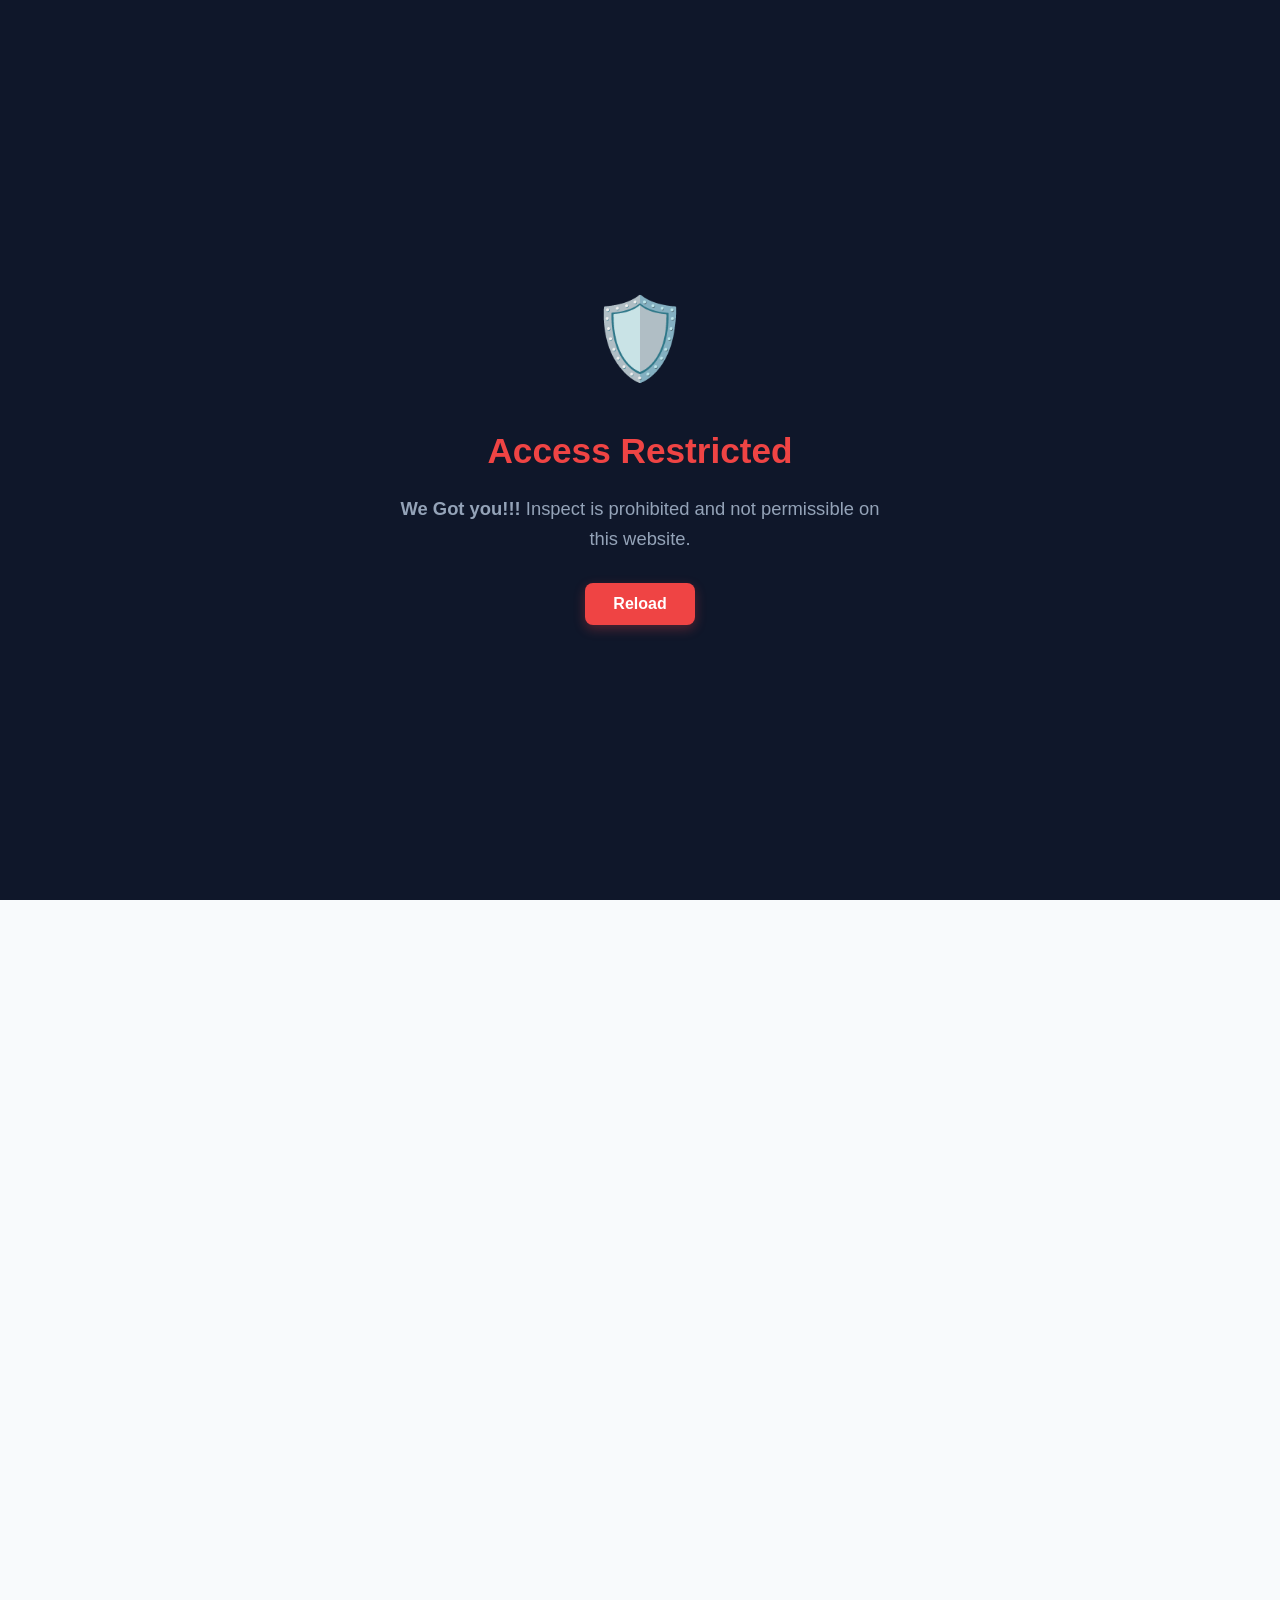
==== commit b175e38c: "new update" ====
--- a/index.html
+++ b/index.html
@@ -170,6 +170,8 @@
         </div>
     </footer>
 
+    <script src="/scripts/main.js"></script>
+
     <!-- JavaScript to toggle hamburger active states -->
     <script>
         const menuToggle = document.getElementById('menu-toggle');
--- a/style/style.css
+++ b/style/style.css
@@ -692,6 +692,7 @@
 
             #location-selection {
                 padding: 1.75rem;
+                margin-top: -350px;
             }
 
             #location-selection h1 {
